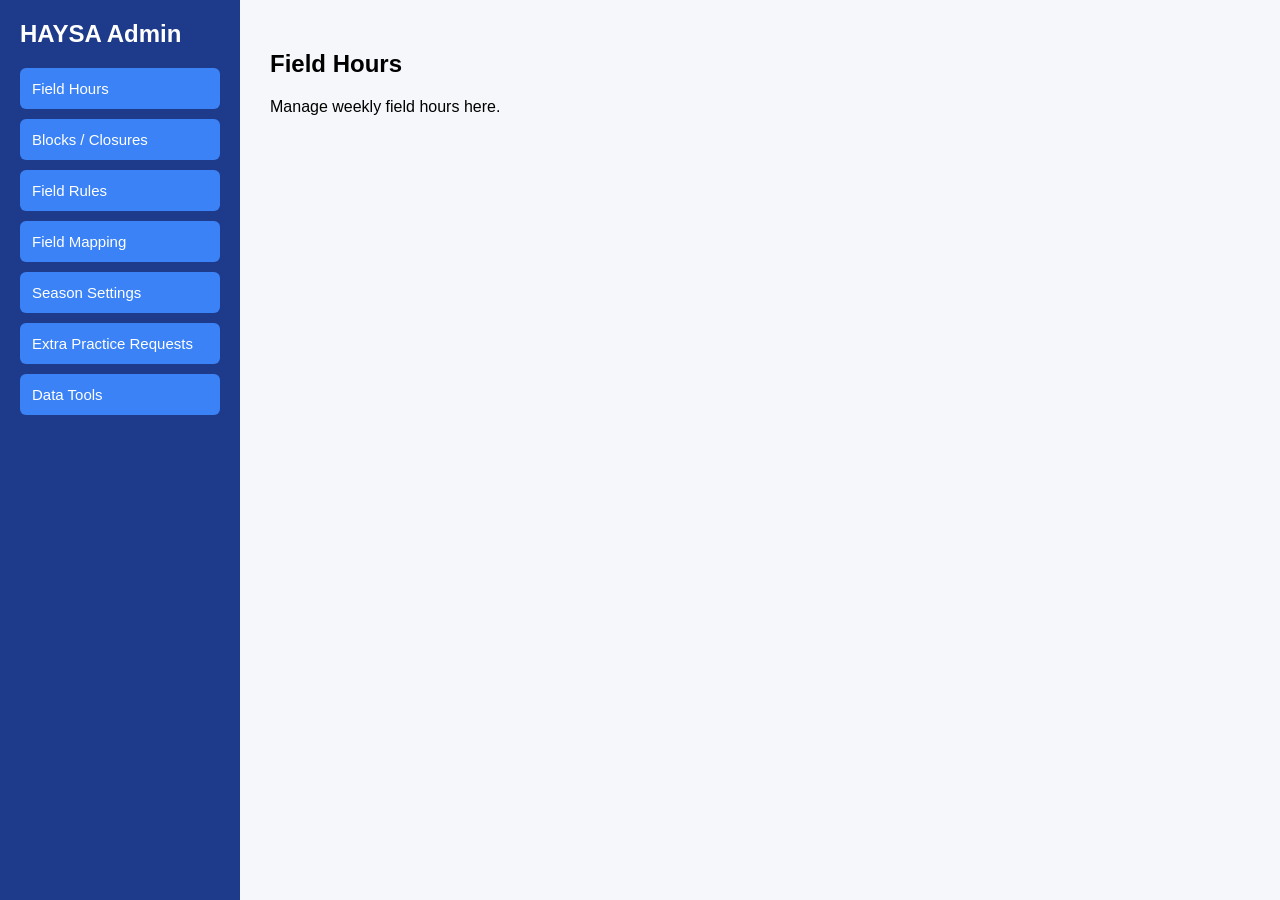
==== admin/index.html @ 1378c726 "Rename index.html to index.html" ====
<!DOCTYPE html>
<html lang="en">
<head>
  <meta charset="UTF-8">
  <title>HAYSA Admin Console</title>
  <link rel="stylesheet" href="admin.css">
</head>

<body>

  <div id="admin-container">

    <!-- Sidebar -->
    <aside id="sidebar">
      <h2>HAYSA Admin</h2>
      <nav>
        <button class="tab-btn" data-tab="field-hours">Field Hours</button>
        <button class="tab-btn" data-tab="blocks">Blocks / Closures</button>
        <button class="tab-btn" data-tab="rules">Field Rules</button>
        <button class="tab-btn" data-tab="mapping">Field Mapping</button>
        <button class="tab-btn" data-tab="season">Season Settings</button>
        <button class="tab-btn" data-tab="extra">Extra Practice Requests</button>
        <button class="tab-btn" data-tab="tools">Data Tools</button>
      </nav>
    </aside>

    <!-- Main Content -->
    <main id="content">

      <!-- Field Hours -->
      <section id="field-hours" class="tab-panel">
        <h1>Field Hours</h1>
        <p>Manage weekly field hours here.</p>
        <div id="field-hours-content"></div>
      </section>

      <!-- Blocks / Closures -->
      <section id="blocks" class="tab-panel">
        <h1>Blocks & Closures</h1>
        <p>Add or remove field blocks and closures.</p>
        <div id="blocks-content"></div>
      </section>

      <!-- Field Rules -->
      <section id="rules" class="tab-panel">
        <h1>Field Rules</h1>
        <p>Set practice/game permissions and age restrictions.</p>
        <div id="rules-content"></div>
      </section>

      <!-- Field Mapping -->
      <section id="mapping" class="tab-panel">
        <h1>Field Mapping</h1>
        <p>Assign fields to complexes and manage field metadata.</p>
        <div id="mapping-content"></div>
      </section>

      <!-- Season Settings -->
      <section id="season" class="tab-panel">
        <h1>Season Settings</h1>
        <p>Configure season dates and defaults.</p>
        <div id="season-content"></div>
      </section>

      <!-- Extra Practice Requests -->
      <section id="extra" class="tab-panel">
        <h1>Extra Practice Requests</h1>
        <p>Approve or deny pending requests.</p>
        <div id="extra-content"></div>
      </section>

      <!-- Data Tools -->
      <section id="tools" class="tab-panel">
        <h1>Data Tools</h1>
        <p>Run maintenance and recalculation tools.</p>
        <div id="tools-content"></div>
      </section>

    </main>

  </div>

  <script src="admin.js"></script>
</body>
</html>
---- admin/admin.css ----
body {
  margin: 0;
  font-family: Arial, sans-serif;
  background: #f5f7fa;
}

#admin-container {
  display: flex;
  height: 100vh;
}

#sidebar {
  width: 240px;
  background: #1e3a8a;
  color: white;
  padding: 20px;
  box-sizing: border-box;
}

#sidebar h2 {
  margin-top: 0;
  margin-bottom: 20px;
}

#sidebar nav {
  display: flex;
  flex-direction: column;
  gap: 10px;
}

.tab-btn {
  background: #3b82f6;
  border: none;
  padding: 12px;
  color: white;
  text-align: left;
  cursor: pointer;
  border-radius: 6px;
  font-size: 15px;
}

.tab-btn:hover {
  background: #2563eb;
}

#content {
  flex: 1;
  padding: 30px;
  overflow-y: auto;
}

.tab-panel {
  display: none;
}

.tab-panel.active {
  display: block;
}
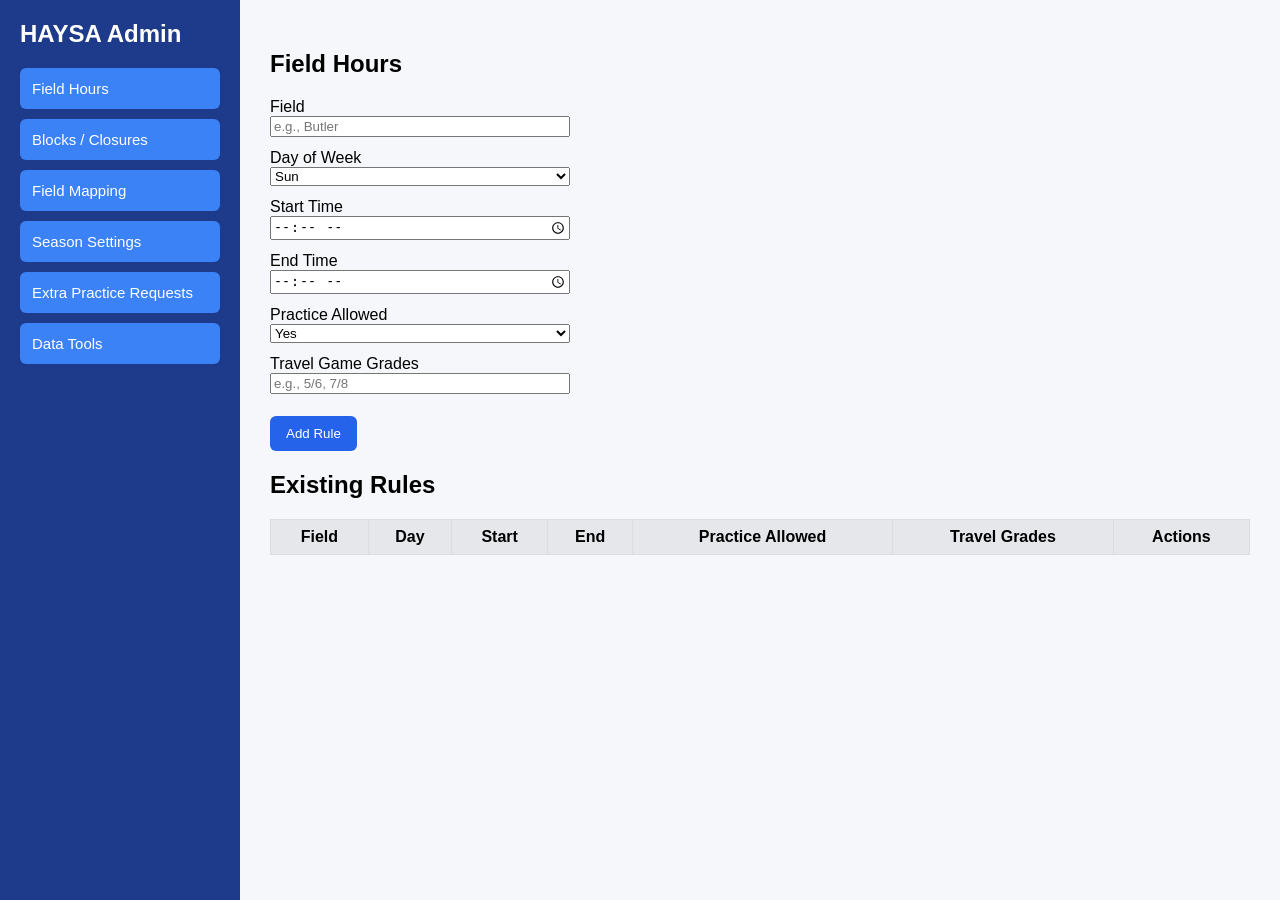
==== commit 38e4a8fa: "Update index.html" ====
--- a/admin/index.html
+++ b/admin/index.html
@@ -16,7 +16,6 @@
       <nav>
         <button class="tab-btn" data-tab="field-hours">Field Hours</button>
         <button class="tab-btn" data-tab="blocks">Blocks / Closures</button>
-        <button class="tab-btn" data-tab="rules">Field Rules</button>
         <button class="tab-btn" data-tab="mapping">Field Mapping</button>
         <button class="tab-btn" data-tab="season">Season Settings</button>
         <button class="tab-btn" data-tab="extra">Extra Practice Requests</button>
@@ -27,53 +26,98 @@
     <!-- Main Content -->
     <main id="content">
 
-      <!-- Field Hours -->
+      <!-- Field Hours (formerly Field Rules) -->
       <section id="field-hours" class="tab-panel">
         <h1>Field Hours</h1>
-        <p>Manage weekly field hours here.</p>
-        <div id="field-hours-content"></div>
+
+        <div class="form-row">
+          <label>Field</label>
+          <input id="fr-field" type="text" placeholder="e.g., Butler">
+        </div>
+
+        <div class="form-row">
+          <label>Day of Week</label>
+          <select id="fr-day">
+            <option>Sun</option>
+            <option>Mon</option>
+            <option>Tue</option>
+            <option>Wed</option>
+            <option>Thu</option>
+            <option>Fri</option>
+            <option>Sat</option>
+          </select>
+        </div>
+
+        <div class="form-row">
+          <label>Start Time</label>
+          <input id="fr-start" type="time">
+        </div>
+
+        <div class="form-row">
+          <label>End Time</label>
+          <input id="fr-end" type="time">
+        </div>
+
+        <div class="form-row">
+          <label>Practice Allowed</label>
+          <select id="fr-practice">
+            <option value="Yes">Yes</option>
+            <option value="No">No</option>
+          </select>
+        </div>
+
+        <div class="form-row">
+          <label>Travel Game Grades</label>
+          <input id="fr-grades" type="text" placeholder="e.g., 5/6, 7/8">
+        </div>
+
+        <button id="fr-add-btn">Add Rule</button>
+
+        <h2>Existing Rules</h2>
+        <table id="fr-table">
+          <thead>
+            <tr>
+              <th>Field</th>
+              <th>Day</th>
+              <th>Start</th>
+              <th>End</th>
+              <th>Practice Allowed</th>
+              <th>Travel Grades</th>
+              <th>Actions</th>
+            </tr>
+          </thead>
+          <tbody></tbody>
+        </table>
       </section>
 
       <!-- Blocks / Closures -->
       <section id="blocks" class="tab-panel">
         <h1>Blocks & Closures</h1>
         <p>Add or remove field blocks and closures.</p>
-        <div id="blocks-content"></div>
-      </section>
-
-      <!-- Field Rules -->
-      <section id="rules" class="tab-panel">
-        <h1>Field Rules</h1>
-        <p>Set practice/game permissions and age restrictions.</p>
-        <div id="rules-content"></div>
       </section>
 
       <!-- Field Mapping -->
       <section id="mapping" class="tab-panel">
         <h1>Field Mapping</h1>
         <p>Assign fields to complexes and manage field metadata.</p>
-        <div id="mapping-content"></div>
       </section>
 
       <!-- Season Settings -->
       <section id="season" class="tab-panel">
         <h1>Season Settings</h1>
         <p>Configure season dates and defaults.</p>
-        <div id="season-content"></div>
       </section>
 
       <!-- Extra Practice Requests -->
       <section id="extra" class="tab-panel">
         <h1>Extra Practice Requests</h1>
         <p>Approve or deny pending requests.</p>
-        <div id="extra-content"></div>
       </section>
 
       <!-- Data Tools -->
       <section id="tools" class="tab-panel">
         <h1>Data Tools</h1>
         <p>Run maintenance and recalculation tools.</p>
-        <div id="tools-content"></div>
       </section>
 
     </main>
--- a/admin/admin.css
+++ b/admin/admin.css
@@ -56,3 +56,55 @@
 .tab-panel.active {
   display: block;
 }
+
+/* FIELD RULES STYLING */
+
+.form-row {
+  margin-bottom: 12px;
+  display: flex;
+  flex-direction: column;
+  max-width: 300px;
+}
+
+#fr-add-btn {
+  margin-top: 10px;
+  padding: 10px 16px;
+  background: #2563eb;
+  color: white;
+  border: none;
+  border-radius: 6px;
+  cursor: pointer;
+}
+
+#fr-add-btn:hover {
+  background: #1d4ed8;
+}
+
+#fr-table {
+  width: 100%;
+  border-collapse: collapse;
+  margin-top: 20px;
+}
+
+#fr-table th,
+#fr-table td {
+  border: 1px solid #ddd;
+  padding: 8px;
+}
+
+#fr-table th {
+  background: #e5e7eb;
+}
+
+#fr-table button {
+  padding: 6px 10px;
+  background: #dc2626;
+  color: white;
+  border: none;
+  border-radius: 4px;
+  cursor: pointer;
+}
+
+#fr-table button:hover {
+  background: #b91c1c;
+}
